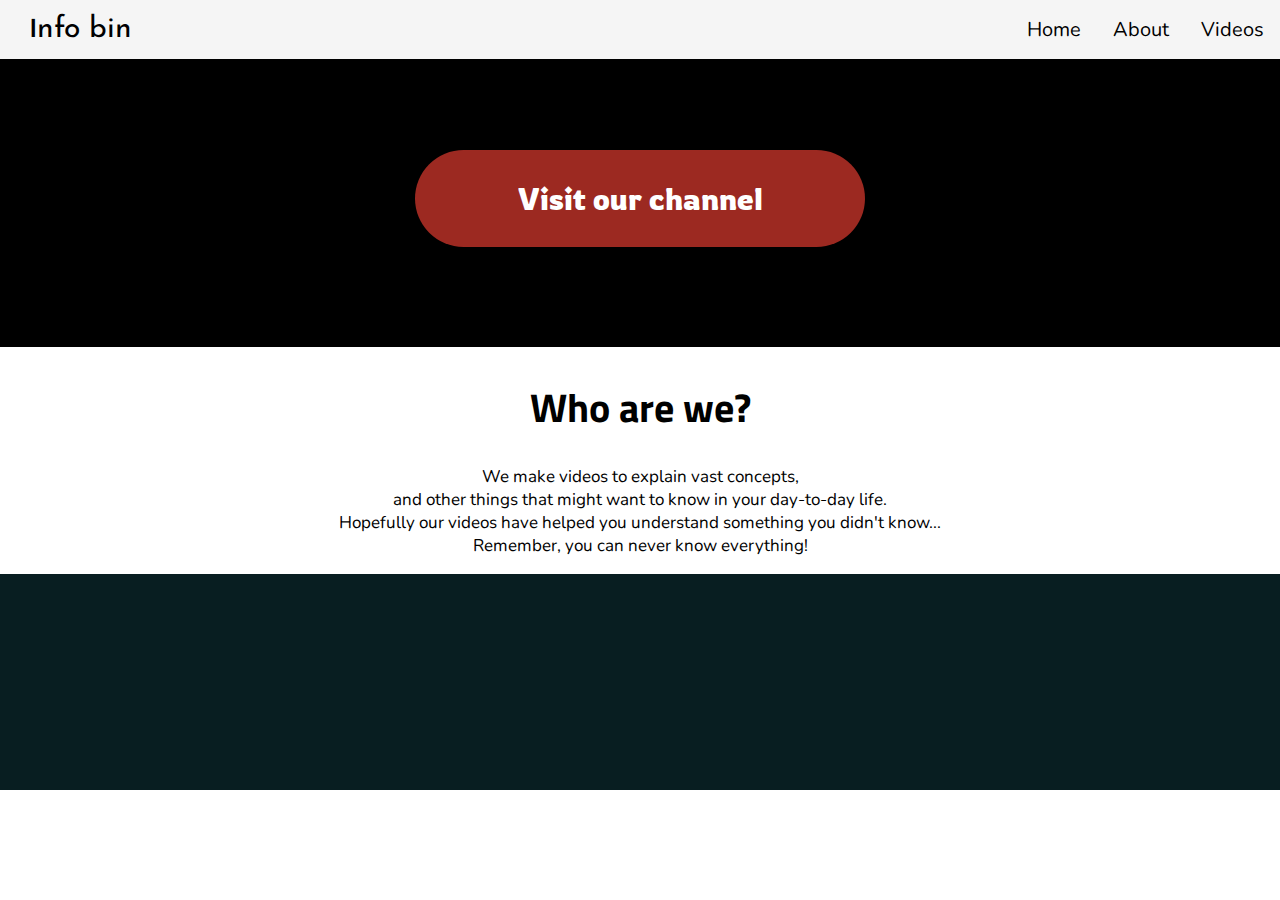
==== index.htm @ 06081f6d "Rename infoBin.html to index.htm" ====
<!DOCTYPE html>
<html lang="en">
<head>
    <meta charset="UTF-8">
    <meta name="viewport" content="width=device-width, initial-scale=1.0">
    <title>Info Bin</title>
    <link rel="stylesheet" href="mainStyle.css">
    <link href="https://fonts.googleapis.com/css2?family=Josefin+Sans&family=Nunito&display=swap" rel="stylesheet">
    <link href="https://fonts.googleapis.com/css2?family=Josefin+Sans&family=Nunito:wght@300&display=swap" rel="stylesheet">
    <link href="https://fonts.googleapis.com/css2?family=Mulish:wght@200;300&display=swap" rel="stylesheet">
    <link href="https://fonts.googleapis.com/css2?family=Rowdies:wght@300&display=swap" rel="stylesheet">
    <link href="https://fonts.googleapis.com/css2?family=Ubuntu:wght@300&display=swap" rel="stylesheet">
    <link href="https://fonts.googleapis.com/css2?family=Titillium+Web&display=swap" rel="stylesheet">
    <script src="main.js"></script>
</head>
<body>
    <nav class="navbar">
        <div class="logo">
            <a href="https://www.youtube.com/channel/UCAUt7NAcu3czPxeKa7jCdfg" class="logoLink" target="_blank">
                <span class="smallL">l</span>nfo bin
            </a>
        </div>
        <a class="menu" onclick="openMenu()">
            <span class="bar"></span>
            <span class="bar"></span>
            <span class="bar"></span>
        </a>
        <div class="nav-links">
            <a href="#home">Home</a>
            <a href="#about">About</a>
            <a href="#videos">Videos</a>
        </div>
    </nav>
    <div id="responsiveNav">
        <div class="links">
        <a href="#home">Home</a>
         <a href="#about">About</a>
         <a href="#videos">Videos</a> 
        </div>         
    </div>
    <section id='home'>
       <header class="infoBin">
           <a href="https://www.youtube.com/channel/UCAUt7NAcu3czPxeKa7jCdfg" target="_blank">
                <button class="channel">Visit our channel</button>
           </a>
        </header>
    </section>
    <section id='about'>
        <h1 class="who">Who are we?</h1>
        <p class="captionWho">
            We make videos to explain vast concepts,<br>
            and other things that might want to know in your day-to-day life.<br>
            Hopefully our videos have helped you understand something you didn't know...<br>
            Remember, you can never know everything!
        </p>
        <section id="contributes">
            <p></p>
        </section>
    </section>
    <section id='videos'>
        
    </section>
    
</body>
</html>
---- mainStyle.css ----
* {
    box-sizing: border-box;
}
body {
    margin: 0px;
    background-color: white;
}
.navbar {
    display: flex;
    justify-content: space-between;
    align-items: center;
    background-color: whitesmoke;
    position: fixed;
    width:100%;
}
.logo {
    font-family: 'Josefin Sans', sans-serif;
    margin-left: 20px;
    padding: 10px;
    font-size: 30px;
}
.logoLink {
    text-decoration: none;
    color: black;
}
.smallL {
    font-size: 23px;
    font-weight: bold;
}
.nav-links {
    margin: 0px;
    padding: 0px;
    display: flex;
}
.nav-links a {
    text-decoration: none;
    color: black;
    padding: 1rem;
    display: block;
    font-family: 'Nunito', sans-serif;
    font-size: 20px;
    transition: opacity 2s, font-size 5s;
}
.nav-links a:hover {
    opacity: 0.7;
}
.menu {
    position: absolute;
    top: .75rem;
    right: 1rem;
    display: none;
    flex-direction: column;
    cursor: pointer;
}
.bar {
    height: 3px;
    width: 20px;
    background-color: black;
    margin-top: 2px;
    border-radius: 10px;
}
#responsiveNav {
    width: 100%;
    height: 100%;
    padding: 60px;
    background-color: #1F1A12;
    display: none;
}
.infoBin {
    align-content: center;
    text-align: center;
    padding-top: 150px;
    padding-bottom: 100px;
    background-color: black;
}
.channel {
    background-color: #9C2921;
    border-radius: 50px;
    border: 0px;
    padding: 30px;
    font-family: 'Rowdies', cursive;
    font-size: 30px;
    width: 450px;
    color: white;
    transition: width 2s;
    animation: moveAround 5s infinite;
}
.channel:hover {
    width: 500px;
    cursor: pointer;
}
.who {
    margin-top: 30px;
    text-align: center;
    font-family: 'Titillium Web', sans-serif;
    font-size: 40px;
}
.captionWho {
    font-family: "Nunito", sans-serif;
    text-align: center;
    font-size: 17px;
}
#contributes {
    background-color: #081E21;
    padding: 100px;
}
@keyframes moveAround {
    0% {background-color: #9C2921;}
    50% {background-color: chocolate;}
    100% {background-color: #9E0701;}
}
@media (max-width: 1000px) {
    .menu {
        display: flex;
    }
    .nav-links {
        display: none;
    }
    .channel {
        width: 200px;
        font-size: 10px;
        font-family: 'Ubuntu', sans-serif;
    }
    .who {
        font-size: 30px;
    }
}
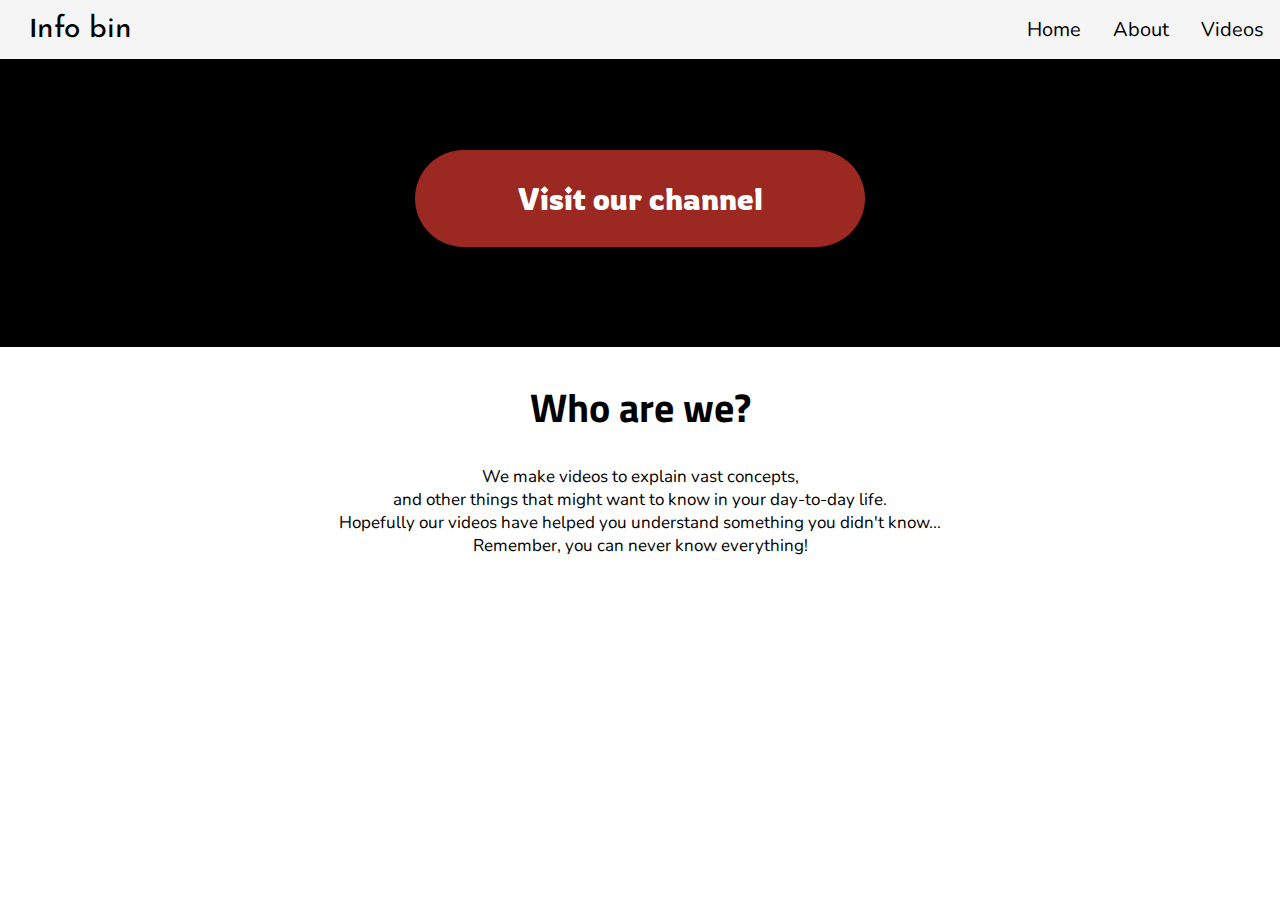
==== commit 13fb7cd4: "Update index.htm" ====
--- a/index.htm
+++ b/index.htm
@@ -53,9 +53,6 @@
             Hopefully our videos have helped you understand something you didn't know...<br>
             Remember, you can never know everything!
         </p>
-        <section id="contributes">
-            <p></p>
-        </section>
     </section>
     <section id='videos'>
         
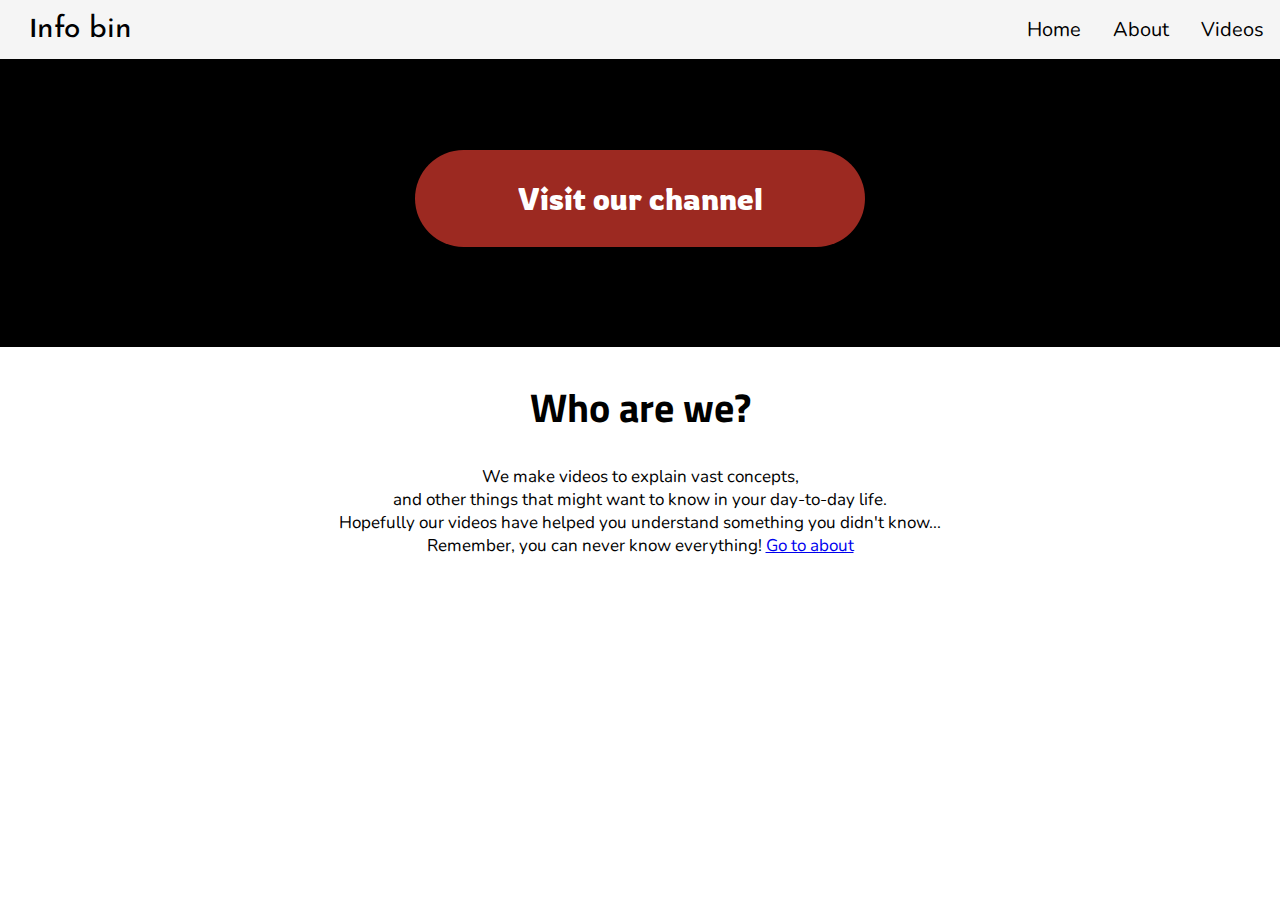
==== commit 5d136a72: "Update index.htm" ====
--- a/index.htm
+++ b/index.htm
@@ -45,15 +45,16 @@
            </a>
         </header>
     </section>
-    <section id='about'>
+    <section id='who'>
         <h1 class="who">Who are we?</h1>
         <p class="captionWho">
             We make videos to explain vast concepts,<br>
             and other things that might want to know in your day-to-day life.<br>
             Hopefully our videos have helped you understand something you didn't know...<br>
-            Remember, you can never know everything!
+            Remember, you can never know everything! <a href="about">Go to about</a>
         </p>
     </section>
+    <section id="about">
     <section id='videos'>
         
     </section>
